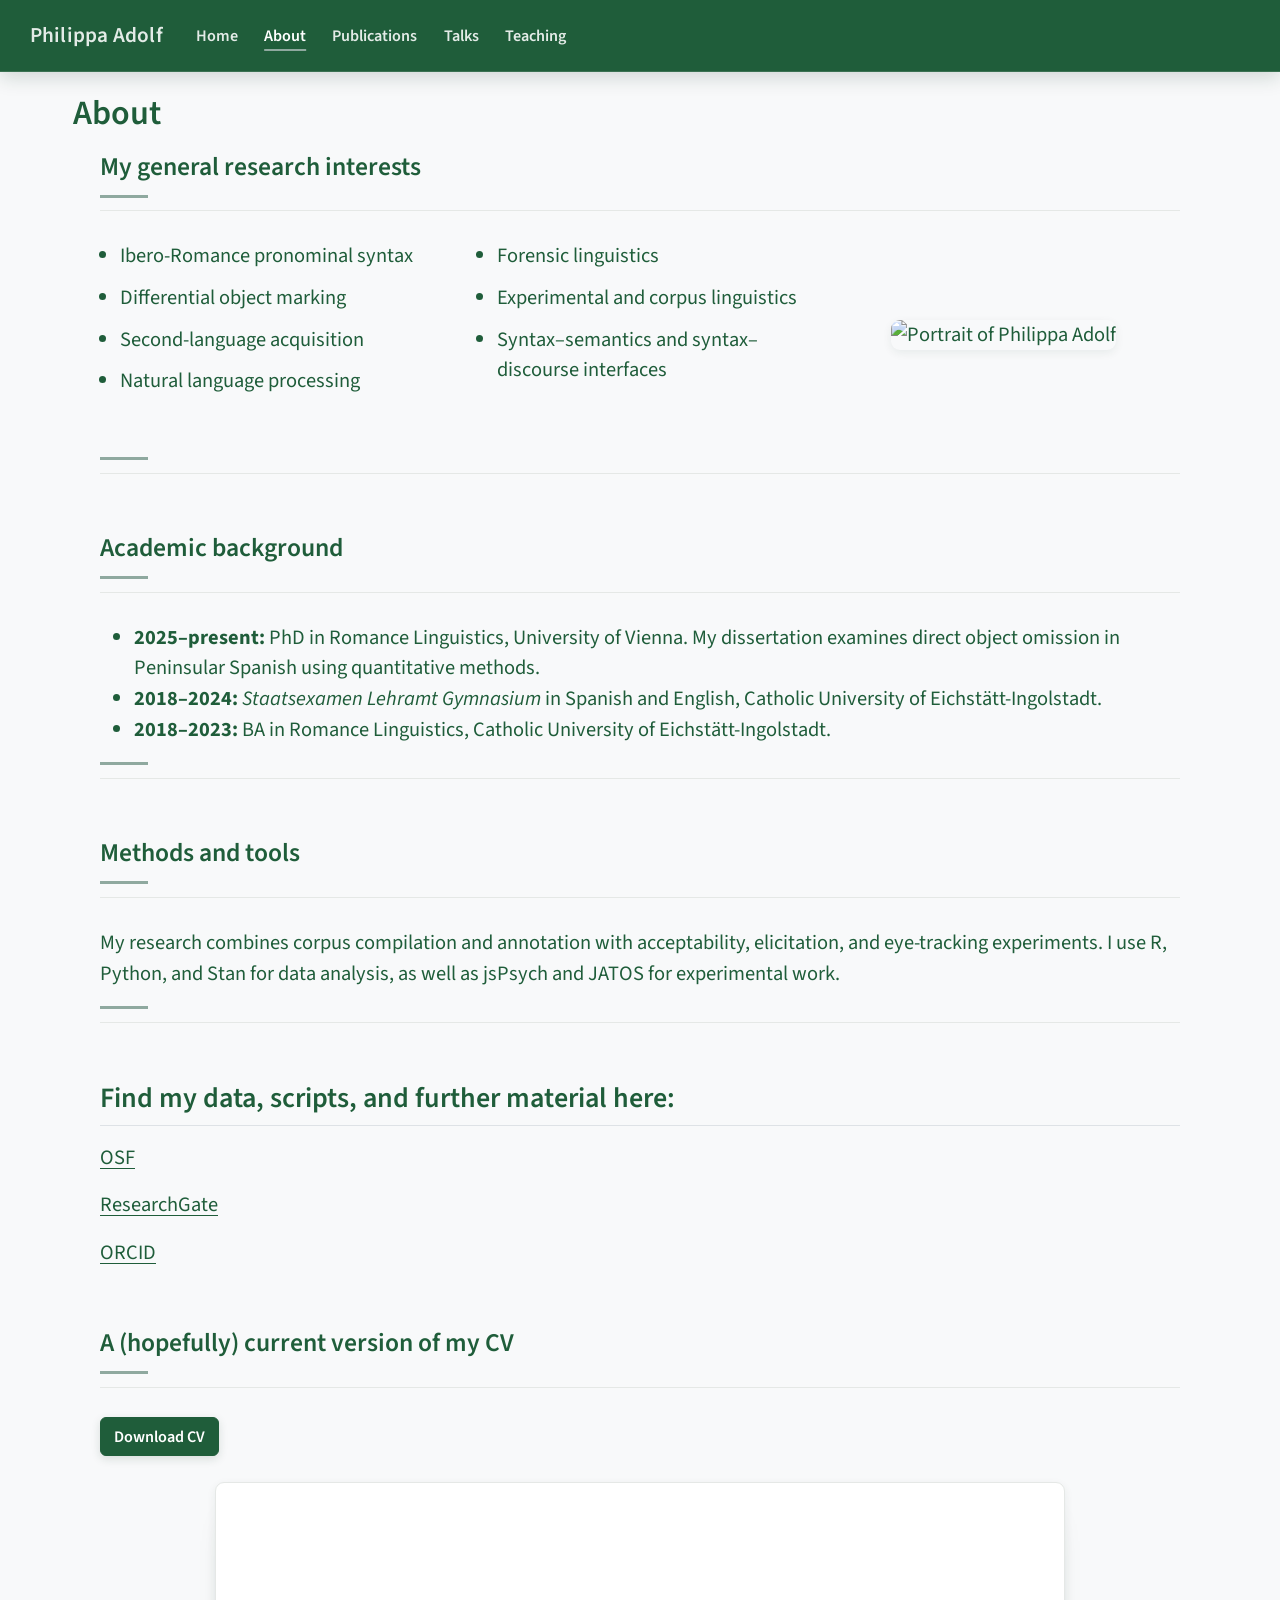
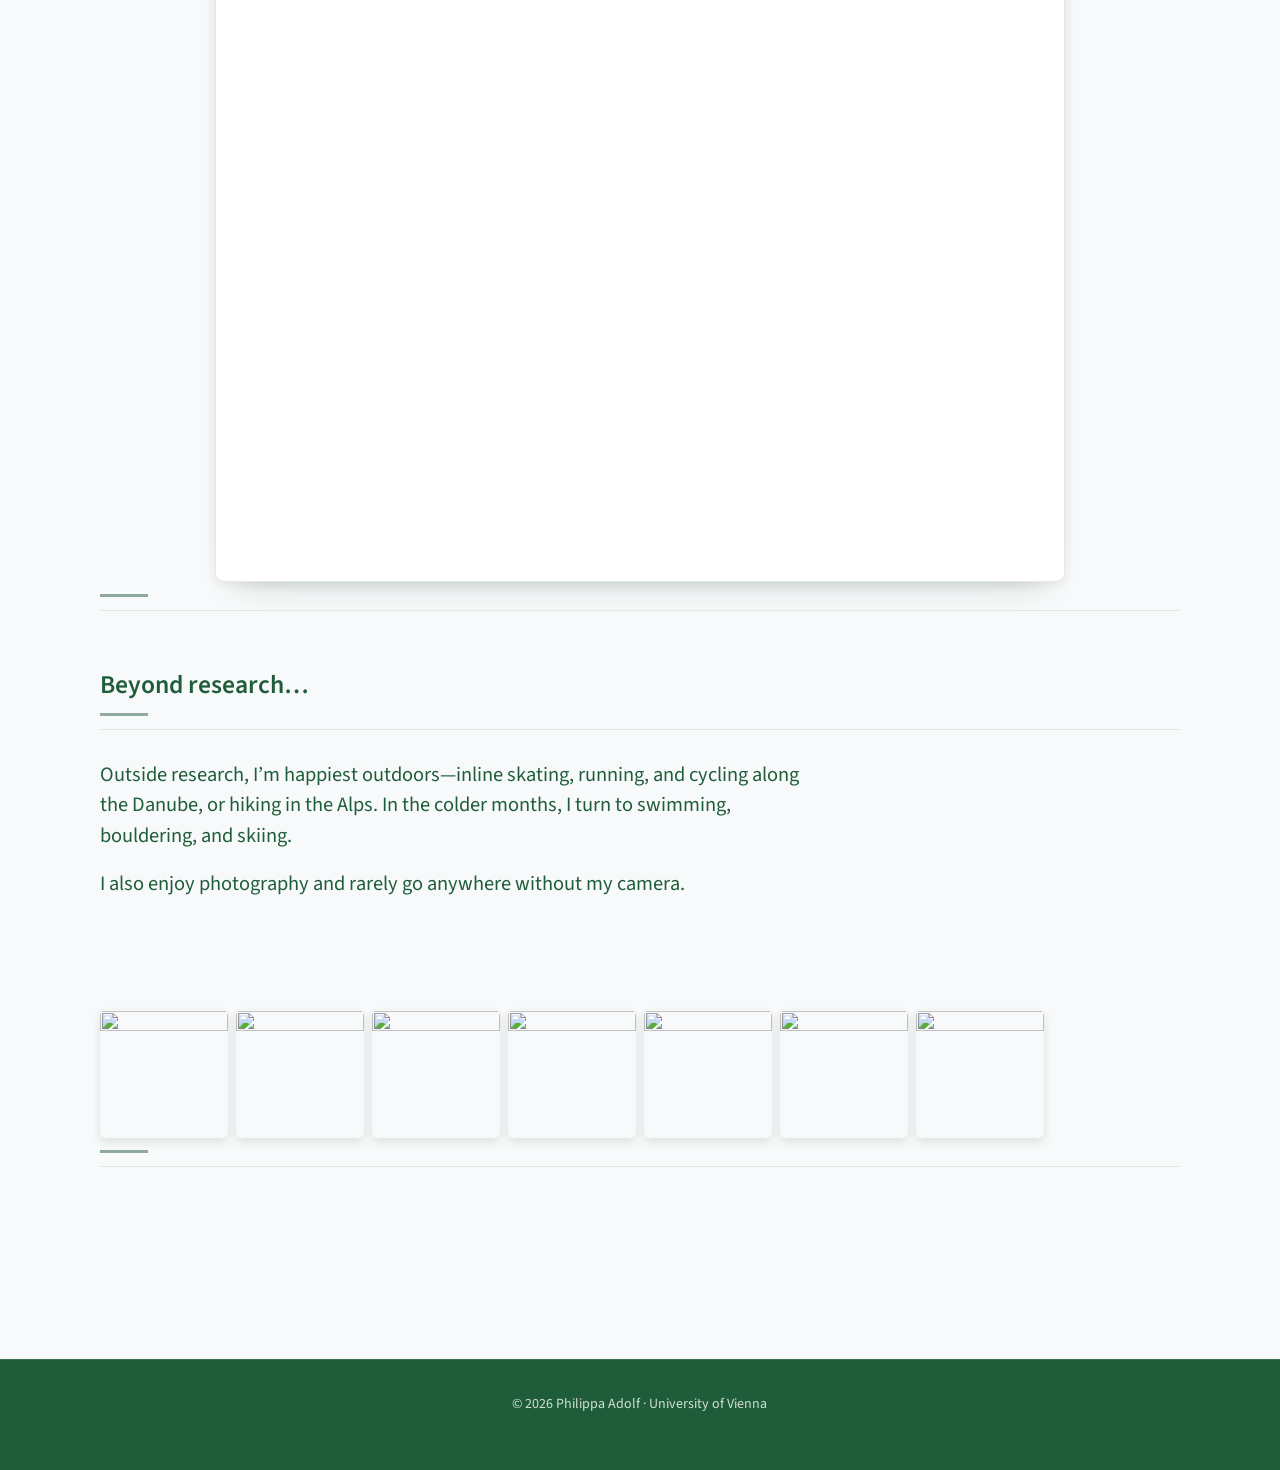
==== docs/about.html @ 397633b7 "Update site content and responsive design" ====
<!DOCTYPE html>
<html xmlns="http://www.w3.org/1999/xhtml" lang="en" xml:lang="en"><head>

<meta charset="utf-8">
<meta name="generator" content="quarto-1.6.40">

<meta name="viewport" content="width=device-width, initial-scale=1.0, user-scalable=yes">


<title>About – Philippa Adolf</title>
<style>
code{white-space: pre-wrap;}
span.smallcaps{font-variant: small-caps;}
div.columns{display: flex; gap: min(4vw, 1.5em);}
div.column{flex: auto; overflow-x: auto;}
div.hanging-indent{margin-left: 1.5em; text-indent: -1.5em;}
ul.task-list{list-style: none;}
ul.task-list li input[type="checkbox"] {
  width: 0.8em;
  margin: 0 0.8em 0.2em -1em; /* quarto-specific, see https://github.com/quarto-dev/quarto-cli/issues/4556 */ 
  vertical-align: middle;
}
</style>


<script src="site_libs/quarto-nav/quarto-nav.js"></script>
<script src="site_libs/quarto-nav/headroom.min.js"></script>
<script src="site_libs/clipboard/clipboard.min.js"></script>
<script src="site_libs/quarto-search/autocomplete.umd.js"></script>
<script src="site_libs/quarto-search/fuse.min.js"></script>
<script src="site_libs/quarto-search/quarto-search.js"></script>
<meta name="quarto:offset" content="./">
<script src="site_libs/quarto-html/quarto.js"></script>
<script src="site_libs/quarto-html/popper.min.js"></script>
<script src="site_libs/quarto-html/tippy.umd.min.js"></script>
<script src="site_libs/quarto-html/anchor.min.js"></script>
<link href="site_libs/quarto-html/tippy.css" rel="stylesheet">
<link href="site_libs/quarto-html/quarto-syntax-highlighting-549806ee2085284f45b00abea8c6df48.css" rel="stylesheet" id="quarto-text-highlighting-styles">
<script src="site_libs/bootstrap/bootstrap.min.js"></script>
<link href="site_libs/bootstrap/bootstrap-icons.css" rel="stylesheet">
<link href="site_libs/bootstrap/bootstrap-be253e91b1565eda34fd214d72fdf50b.min.css" rel="stylesheet" append-hash="true" id="quarto-bootstrap" data-mode="light">
<script src="site_libs/quarto-contrib/iconify-2.1.0/iconify-icon.min.js"></script>
<script id="quarto-search-options" type="application/json">{
  "location": "navbar",
  "copy-button": false,
  "collapse-after": 3,
  "panel-placement": "end",
  "type": "overlay",
  "limit": 50,
  "keyboard-shortcut": [
    "f",
    "/",
    "s"
  ],
  "show-item-context": false,
  "language": {
    "search-no-results-text": "No results",
    "search-matching-documents-text": "matching documents",
    "search-copy-link-title": "Copy link to search",
    "search-hide-matches-text": "Hide additional matches",
    "search-more-match-text": "more match in this document",
    "search-more-matches-text": "more matches in this document",
    "search-clear-button-title": "Clear",
    "search-text-placeholder": "",
    "search-detached-cancel-button-title": "Cancel",
    "search-submit-button-title": "Submit",
    "search-label": "Search"
  }
}</script>
<style>html{ scroll-behavior: smooth; }</style>


</head>

<body class="nav-fixed">

<div id="quarto-search-results"></div>
  <header id="quarto-header" class="headroom fixed-top">
    <nav class="navbar navbar-expand-lg " data-bs-theme="dark">
      <div class="navbar-container container-fluid">
      <div class="navbar-brand-container mx-auto">
    <a class="navbar-brand" href="./index.html">
    <span class="navbar-title">Philippa Adolf</span>
    </a>
  </div>
            <div id="quarto-search" class="" title="Search"></div>
          <button class="navbar-toggler" type="button" data-bs-toggle="collapse" data-bs-target="#navbarCollapse" aria-controls="navbarCollapse" role="menu" aria-expanded="false" aria-label="Toggle navigation" onclick="if (window.quartoToggleHeadroom) { window.quartoToggleHeadroom(); }">
  <span class="navbar-toggler-icon"></span>
</button>
          <div class="collapse navbar-collapse" id="navbarCollapse">
            <ul class="navbar-nav navbar-nav-scroll me-auto">
  <li class="nav-item">
    <a class="nav-link" href="./index.html"> 
<span class="menu-text">Home</span></a>
  </li>  
  <li class="nav-item">
    <a class="nav-link active" href="./about.html" aria-current="page"> 
<span class="menu-text">About</span></a>
  </li>  
  <li class="nav-item">
    <a class="nav-link" href="./publications.html"> 
<span class="menu-text">Publications</span></a>
  </li>  
  <li class="nav-item">
    <a class="nav-link" href="./talks.html"> 
<span class="menu-text">Talks</span></a>
  </li>  
  <li class="nav-item">
    <a class="nav-link" href="./teaching.html"> 
<span class="menu-text">Teaching</span></a>
  </li>  
</ul>
          </div> <!-- /navcollapse -->
            <div class="quarto-navbar-tools">
</div>
      </div> <!-- /container-fluid -->
    </nav>
</header>
<!-- content -->
<div id="quarto-content" class="quarto-container page-columns page-rows-contents page-layout-full page-navbar">
<!-- sidebar -->
<!-- margin-sidebar -->
    
<!-- main -->
<main class="content column-page" id="quarto-document-content">

<header id="title-block-header" class="quarto-title-block default">
<div class="quarto-title">
<h1 class="title">About</h1>
</div>



<div class="quarto-title-meta column-page">

    
  
    
  </div>
  


</header>


<div class="content-container">
<section id="my-general-research-interests" class="level2 section-title">
<h2 class="section-title anchored" data-anchor-id="my-general-research-interests">My general research interests</h2>
<div class="about-grid">
<div class="about-text">
<div class="interest-list">
<ul>
<li>Ibero-Romance pronominal syntax</li>
<li>Differential object marking</li>
<li>Second-language acquisition</li>
<li>Natural language processing</li>
<li>Forensic linguistics</li>
<li>Experimental and corpus linguistics</li>
<li>Syntax–semantics and syntax–discourse interfaces</li>
</ul>
</div>
</div>
<div class="about-image">
<p><img src="material/PhilippaPortrait.png" class="img-fluid" alt="Portrait of Philippa Adolf"></p>
</div>
</div>
</section>
<section id="academic-background" class="level2 section-title">
<h2 class="section-title anchored" data-anchor-id="academic-background">Academic background</h2>
<ul>
<li><strong>2025–present:</strong> PhD in Romance Linguistics, University of Vienna. My dissertation examines direct object omission in Peninsular Spanish using quantitative methods.</li>
<li><strong>2018–2024:</strong> <em>Staatsexamen Lehramt Gymnasium</em> in Spanish and English, Catholic University of Eichstätt-Ingolstadt.</li>
<li><strong>2018–2023:</strong> BA in Romance Linguistics, Catholic University of Eichstätt-Ingolstadt.</li>
</ul>
</section>
<section id="methods-and-tools" class="level2 section-title">
<h2 class="section-title anchored" data-anchor-id="methods-and-tools">Methods and tools</h2>
<p>My research combines corpus compilation and annotation with acceptability, elicitation, and eye-tracking experiments. I use R, Python, and Stan for data analysis, as well as jsPsych and JATOS for experimental work.</p>
</section>
<section id="find-my-data-scripts-and-further-material-here" class="level2">
<h2 class="anchored" data-anchor-id="find-my-data-scripts-and-further-material-here">Find my data, scripts, and further material here:</h2>
<div class="contact-info">
<p><iconify-icon role="img" inline="" icon="simple-icons:osf" aria-label="Icon osf from simple-icons Iconify.design set." title="Icon osf from simple-icons Iconify.design set."></iconify-icon> <a href="https://osf.io/wrq2a/">OSF</a> <br></p>
<p><iconify-icon role="img" inline="" icon="academicons:researchgate-square" aria-label="Icon researchgate-square from academicons Iconify.design set." title="Icon researchgate-square from academicons Iconify.design set."></iconify-icon> <a href="https://www.researchgate.net/profile/Philippa-Adolf-3?ev=hdr_xprf">ResearchGate</a> <br></p>
<p><iconify-icon role="img" inline="" icon="simple-icons:orcid" aria-label="Icon orcid from simple-icons Iconify.design set." title="Icon orcid from simple-icons Iconify.design set."></iconify-icon> <a href="https://orcid.org/0009-0006-3710-7030">ORCID</a></p>
</div>
</section>
<section id="a-hopefully-current-version-of-my-cv" class="level2 section-title">
<h2 class="section-title anchored" data-anchor-id="a-hopefully-current-version-of-my-cv">A (hopefully) current version of my CV</h2>
<p><a href="material/cv_typst.pdf" class="btn btn-primary">Download CV</a></p>
<iframe src="material/cv_typst.pdf" width="80%" height="800" loading="lazy" title="Curriculum vitae of Philippa Adolf" class="cv-frame">
</iframe>
</section>
<section id="beyond-research" class="level2 section-title">
<h2 class="section-title anchored" data-anchor-id="beyond-research">Beyond research…</h2>
<div class="about-grid">
<div class="about-text">
<p>Outside research, I’m happiest outdoors—inline skating, running, and cycling along the Danube, or hiking in the Alps. In the colder months, I turn to swimming, bouldering, and skiing.</p>
<p>I also enjoy photography and rarely go anywhere without my camera.</p>
</div>
<div class="photo-gallery">
<p><img src="photos/biking.JPEG" class="img-fluid"> <img src="photos/bouldering.jpg" class="img-fluid"> <img src="photos/hiking.JPG" class="img-fluid"> <img src="photos/photography.jpg" class="img-fluid"> <img src="photos/brasil.JPG" class="img-fluid"> <img src="photos/snow.jpeg" class="img-fluid"> <img src="photos/viaferrata2.JPG" class="img-fluid"></p>
</div>
</div>
</section>
</div>



</main> <!-- /main -->
<script id="quarto-html-after-body" type="application/javascript">
window.document.addEventListener("DOMContentLoaded", function (event) {
  const toggleBodyColorMode = (bsSheetEl) => {
    const mode = bsSheetEl.getAttribute("data-mode");
    const bodyEl = window.document.querySelector("body");
    if (mode === "dark") {
      bodyEl.classList.add("quarto-dark");
      bodyEl.classList.remove("quarto-light");
    } else {
      bodyEl.classList.add("quarto-light");
      bodyEl.classList.remove("quarto-dark");
    }
  }
  const toggleBodyColorPrimary = () => {
    const bsSheetEl = window.document.querySelector("link#quarto-bootstrap");
    if (bsSheetEl) {
      toggleBodyColorMode(bsSheetEl);
    }
  }
  toggleBodyColorPrimary();  
  const icon = "";
  const anchorJS = new window.AnchorJS();
  anchorJS.options = {
    placement: 'right',
    icon: icon
  };
  anchorJS.add('.anchored');
  const isCodeAnnotation = (el) => {
    for (const clz of el.classList) {
      if (clz.startsWith('code-annotation-')) {                     
        return true;
      }
    }
    return false;
  }
  const onCopySuccess = function(e) {
    // button target
    const button = e.trigger;
    // don't keep focus
    button.blur();
    // flash "checked"
    button.classList.add('code-copy-button-checked');
    var currentTitle = button.getAttribute("title");
    button.setAttribute("title", "Copied!");
    let tooltip;
    if (window.bootstrap) {
      button.setAttribute("data-bs-toggle", "tooltip");
      button.setAttribute("data-bs-placement", "left");
      button.setAttribute("data-bs-title", "Copied!");
      tooltip = new bootstrap.Tooltip(button, 
        { trigger: "manual", 
          customClass: "code-copy-button-tooltip",
          offset: [0, -8]});
      tooltip.show();    
    }
    setTimeout(function() {
      if (tooltip) {
        tooltip.hide();
        button.removeAttribute("data-bs-title");
        button.removeAttribute("data-bs-toggle");
        button.removeAttribute("data-bs-placement");
      }
      button.setAttribute("title", currentTitle);
      button.classList.remove('code-copy-button-checked');
    }, 1000);
    // clear code selection
    e.clearSelection();
  }
  const getTextToCopy = function(trigger) {
      const codeEl = trigger.previousElementSibling.cloneNode(true);
      for (const childEl of codeEl.children) {
        if (isCodeAnnotation(childEl)) {
          childEl.remove();
        }
      }
      return codeEl.innerText;
  }
  const clipboard = new window.ClipboardJS('.code-copy-button:not([data-in-quarto-modal])', {
    text: getTextToCopy
  });
  clipboard.on('success', onCopySuccess);
  if (window.document.getElementById('quarto-embedded-source-code-modal')) {
    const clipboardModal = new window.ClipboardJS('.code-copy-button[data-in-quarto-modal]', {
      text: getTextToCopy,
      container: window.document.getElementById('quarto-embedded-source-code-modal')
    });
    clipboardModal.on('success', onCopySuccess);
  }
    var localhostRegex = new RegExp(/^(?:http|https):\/\/localhost\:?[0-9]*\//);
    var mailtoRegex = new RegExp(/^mailto:/);
      var filterRegex = new RegExp('/' + window.location.host + '/');
    var isInternal = (href) => {
        return filterRegex.test(href) || localhostRegex.test(href) || mailtoRegex.test(href);
    }
    // Inspect non-navigation links and adorn them if external
 	var links = window.document.querySelectorAll('a[href]:not(.nav-link):not(.navbar-brand):not(.toc-action):not(.sidebar-link):not(.sidebar-item-toggle):not(.pagination-link):not(.no-external):not([aria-hidden]):not(.dropdown-item):not(.quarto-navigation-tool):not(.about-link)');
    for (var i=0; i<links.length; i++) {
      const link = links[i];
      if (!isInternal(link.href)) {
        // undo the damage that might have been done by quarto-nav.js in the case of
        // links that we want to consider external
        if (link.dataset.originalHref !== undefined) {
          link.href = link.dataset.originalHref;
        }
      }
    }
  function tippyHover(el, contentFn, onTriggerFn, onUntriggerFn) {
    const config = {
      allowHTML: true,
      maxWidth: 500,
      delay: 100,
      arrow: false,
      appendTo: function(el) {
          return el.parentElement;
      },
      interactive: true,
      interactiveBorder: 10,
      theme: 'quarto',
      placement: 'bottom-start',
    };
    if (contentFn) {
      config.content = contentFn;
    }
    if (onTriggerFn) {
      config.onTrigger = onTriggerFn;
    }
    if (onUntriggerFn) {
      config.onUntrigger = onUntriggerFn;
    }
    window.tippy(el, config); 
  }
  const noterefs = window.document.querySelectorAll('a[role="doc-noteref"]');
  for (var i=0; i<noterefs.length; i++) {
    const ref = noterefs[i];
    tippyHover(ref, function() {
      // use id or data attribute instead here
      let href = ref.getAttribute('data-footnote-href') || ref.getAttribute('href');
      try { href = new URL(href).hash; } catch {}
      const id = href.replace(/^#\/?/, "");
      const note = window.document.getElementById(id);
      if (note) {
        return note.innerHTML;
      } else {
        return "";
      }
    });
  }
  const xrefs = window.document.querySelectorAll('a.quarto-xref');
  const processXRef = (id, note) => {
    // Strip column container classes
    const stripColumnClz = (el) => {
      el.classList.remove("page-full", "page-columns");
      if (el.children) {
        for (const child of el.children) {
          stripColumnClz(child);
        }
      }
    }
    stripColumnClz(note)
    if (id === null || id.startsWith('sec-')) {
      // Special case sections, only their first couple elements
      const container = document.createElement("div");
      if (note.children && note.children.length > 2) {
        container.appendChild(note.children[0].cloneNode(true));
        for (let i = 1; i < note.children.length; i++) {
          const child = note.children[i];
          if (child.tagName === "P" && child.innerText === "") {
            continue;
          } else {
            container.appendChild(child.cloneNode(true));
            break;
          }
        }
        if (window.Quarto?.typesetMath) {
          window.Quarto.typesetMath(container);
        }
        return container.innerHTML
      } else {
        if (window.Quarto?.typesetMath) {
          window.Quarto.typesetMath(note);
        }
        return note.innerHTML;
      }
    } else {
      // Remove any anchor links if they are present
      const anchorLink = note.querySelector('a.anchorjs-link');
      if (anchorLink) {
        anchorLink.remove();
      }
      if (window.Quarto?.typesetMath) {
        window.Quarto.typesetMath(note);
      }
      if (note.classList.contains("callout")) {
        return note.outerHTML;
      } else {
        return note.innerHTML;
      }
    }
  }
  for (var i=0; i<xrefs.length; i++) {
    const xref = xrefs[i];
    tippyHover(xref, undefined, function(instance) {
      instance.disable();
      let url = xref.getAttribute('href');
      let hash = undefined; 
      if (url.startsWith('#')) {
        hash = url;
      } else {
        try { hash = new URL(url).hash; } catch {}
      }
      if (hash) {
        const id = hash.replace(/^#\/?/, "");
        const note = window.document.getElementById(id);
        if (note !== null) {
          try {
            const html = processXRef(id, note.cloneNode(true));
            instance.setContent(html);
          } finally {
            instance.enable();
            instance.show();
          }
        } else {
          // See if we can fetch this
          fetch(url.split('#')[0])
          .then(res => res.text())
          .then(html => {
            const parser = new DOMParser();
            const htmlDoc = parser.parseFromString(html, "text/html");
            const note = htmlDoc.getElementById(id);
            if (note !== null) {
              const html = processXRef(id, note);
              instance.setContent(html);
            } 
          }).finally(() => {
            instance.enable();
            instance.show();
          });
        }
      } else {
        // See if we can fetch a full url (with no hash to target)
        // This is a special case and we should probably do some content thinning / targeting
        fetch(url)
        .then(res => res.text())
        .then(html => {
          const parser = new DOMParser();
          const htmlDoc = parser.parseFromString(html, "text/html");
          const note = htmlDoc.querySelector('main.content');
          if (note !== null) {
            // This should only happen for chapter cross references
            // (since there is no id in the URL)
            // remove the first header
            if (note.children.length > 0 && note.children[0].tagName === "HEADER") {
              note.children[0].remove();
            }
            const html = processXRef(null, note);
            instance.setContent(html);
          } 
        }).finally(() => {
          instance.enable();
          instance.show();
        });
      }
    }, function(instance) {
    });
  }
      let selectedAnnoteEl;
      const selectorForAnnotation = ( cell, annotation) => {
        let cellAttr = 'data-code-cell="' + cell + '"';
        let lineAttr = 'data-code-annotation="' +  annotation + '"';
        const selector = 'span[' + cellAttr + '][' + lineAttr + ']';
        return selector;
      }
      const selectCodeLines = (annoteEl) => {
        const doc = window.document;
        const targetCell = annoteEl.getAttribute("data-target-cell");
        const targetAnnotation = annoteEl.getAttribute("data-target-annotation");
        const annoteSpan = window.document.querySelector(selectorForAnnotation(targetCell, targetAnnotation));
        const lines = annoteSpan.getAttribute("data-code-lines").split(",");
        const lineIds = lines.map((line) => {
          return targetCell + "-" + line;
        })
        let top = null;
        let height = null;
        let parent = null;
        if (lineIds.length > 0) {
            //compute the position of the single el (top and bottom and make a div)
            const el = window.document.getElementById(lineIds[0]);
            top = el.offsetTop;
            height = el.offsetHeight;
            parent = el.parentElement.parentElement;
          if (lineIds.length > 1) {
            const lastEl = window.document.getElementById(lineIds[lineIds.length - 1]);
            const bottom = lastEl.offsetTop + lastEl.offsetHeight;
            height = bottom - top;
          }
          if (top !== null && height !== null && parent !== null) {
            // cook up a div (if necessary) and position it 
            let div = window.document.getElementById("code-annotation-line-highlight");
            if (div === null) {
              div = window.document.createElement("div");
              div.setAttribute("id", "code-annotation-line-highlight");
              div.style.position = 'absolute';
              parent.appendChild(div);
            }
            div.style.top = top - 2 + "px";
            div.style.height = height + 4 + "px";
            div.style.left = 0;
            let gutterDiv = window.document.getElementById("code-annotation-line-highlight-gutter");
            if (gutterDiv === null) {
              gutterDiv = window.document.createElement("div");
              gutterDiv.setAttribute("id", "code-annotation-line-highlight-gutter");
              gutterDiv.style.position = 'absolute';
              const codeCell = window.document.getElementById(targetCell);
              const gutter = codeCell.querySelector('.code-annotation-gutter');
              gutter.appendChild(gutterDiv);
            }
            gutterDiv.style.top = top - 2 + "px";
            gutterDiv.style.height = height + 4 + "px";
          }
          selectedAnnoteEl = annoteEl;
        }
      };
      const unselectCodeLines = () => {
        const elementsIds = ["code-annotation-line-highlight", "code-annotation-line-highlight-gutter"];
        elementsIds.forEach((elId) => {
          const div = window.document.getElementById(elId);
          if (div) {
            div.remove();
          }
        });
        selectedAnnoteEl = undefined;
      };
        // Handle positioning of the toggle
    window.addEventListener(
      "resize",
      throttle(() => {
        elRect = undefined;
        if (selectedAnnoteEl) {
          selectCodeLines(selectedAnnoteEl);
        }
      }, 10)
    );
    function throttle(fn, ms) {
    let throttle = false;
    let timer;
      return (...args) => {
        if(!throttle) { // first call gets through
            fn.apply(this, args);
            throttle = true;
        } else { // all the others get throttled
            if(timer) clearTimeout(timer); // cancel #2
            timer = setTimeout(() => {
              fn.apply(this, args);
              timer = throttle = false;
            }, ms);
        }
      };
    }
      // Attach click handler to the DT
      const annoteDls = window.document.querySelectorAll('dt[data-target-cell]');
      for (const annoteDlNode of annoteDls) {
        annoteDlNode.addEventListener('click', (event) => {
          const clickedEl = event.target;
          if (clickedEl !== selectedAnnoteEl) {
            unselectCodeLines();
            const activeEl = window.document.querySelector('dt[data-target-cell].code-annotation-active');
            if (activeEl) {
              activeEl.classList.remove('code-annotation-active');
            }
            selectCodeLines(clickedEl);
            clickedEl.classList.add('code-annotation-active');
          } else {
            // Unselect the line
            unselectCodeLines();
            clickedEl.classList.remove('code-annotation-active');
          }
        });
      }
  const findCites = (el) => {
    const parentEl = el.parentElement;
    if (parentEl) {
      const cites = parentEl.dataset.cites;
      if (cites) {
        return {
          el,
          cites: cites.split(' ')
        };
      } else {
        return findCites(el.parentElement)
      }
    } else {
      return undefined;
    }
  };
  var bibliorefs = window.document.querySelectorAll('a[role="doc-biblioref"]');
  for (var i=0; i<bibliorefs.length; i++) {
    const ref = bibliorefs[i];
    const citeInfo = findCites(ref);
    if (citeInfo) {
      tippyHover(citeInfo.el, function() {
        var popup = window.document.createElement('div');
        citeInfo.cites.forEach(function(cite) {
          var citeDiv = window.document.createElement('div');
          citeDiv.classList.add('hanging-indent');
          citeDiv.classList.add('csl-entry');
          var biblioDiv = window.document.getElementById('ref-' + cite);
          if (biblioDiv) {
            citeDiv.innerHTML = biblioDiv.innerHTML;
          }
          popup.appendChild(citeDiv);
        });
        return popup.innerHTML;
      });
    }
  }
});
</script>
</div> <!-- /content -->
<footer class="footer">
  <div class="nav-footer">
    <div class="nav-footer-left">
      &nbsp;
    </div>   
    <div class="nav-footer-center">
<p>© 2026 Philippa Adolf · University of Vienna</p>
</div>
    <div class="nav-footer-right">
      &nbsp;
    </div>
  </div>
</footer>




<script src="site_libs/quarto-html/zenscroll-min.js"></script>
</body></html>
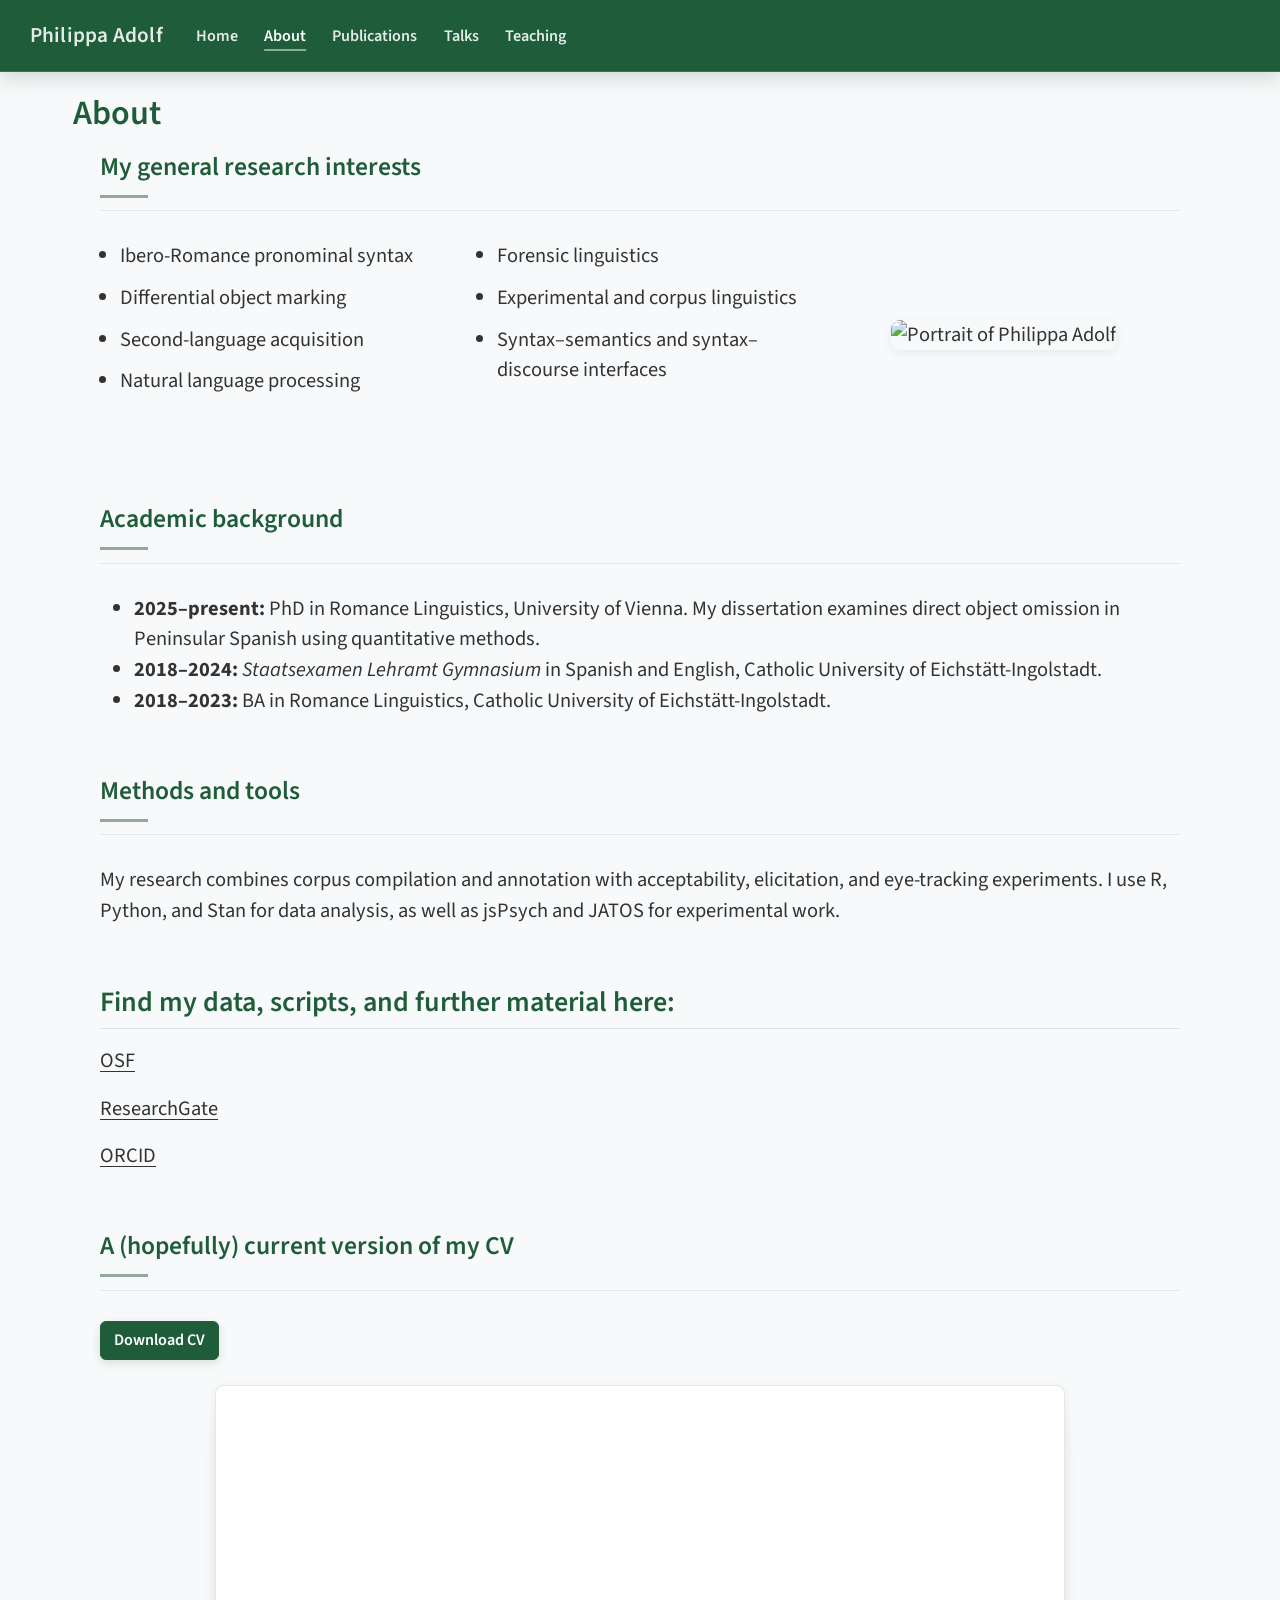
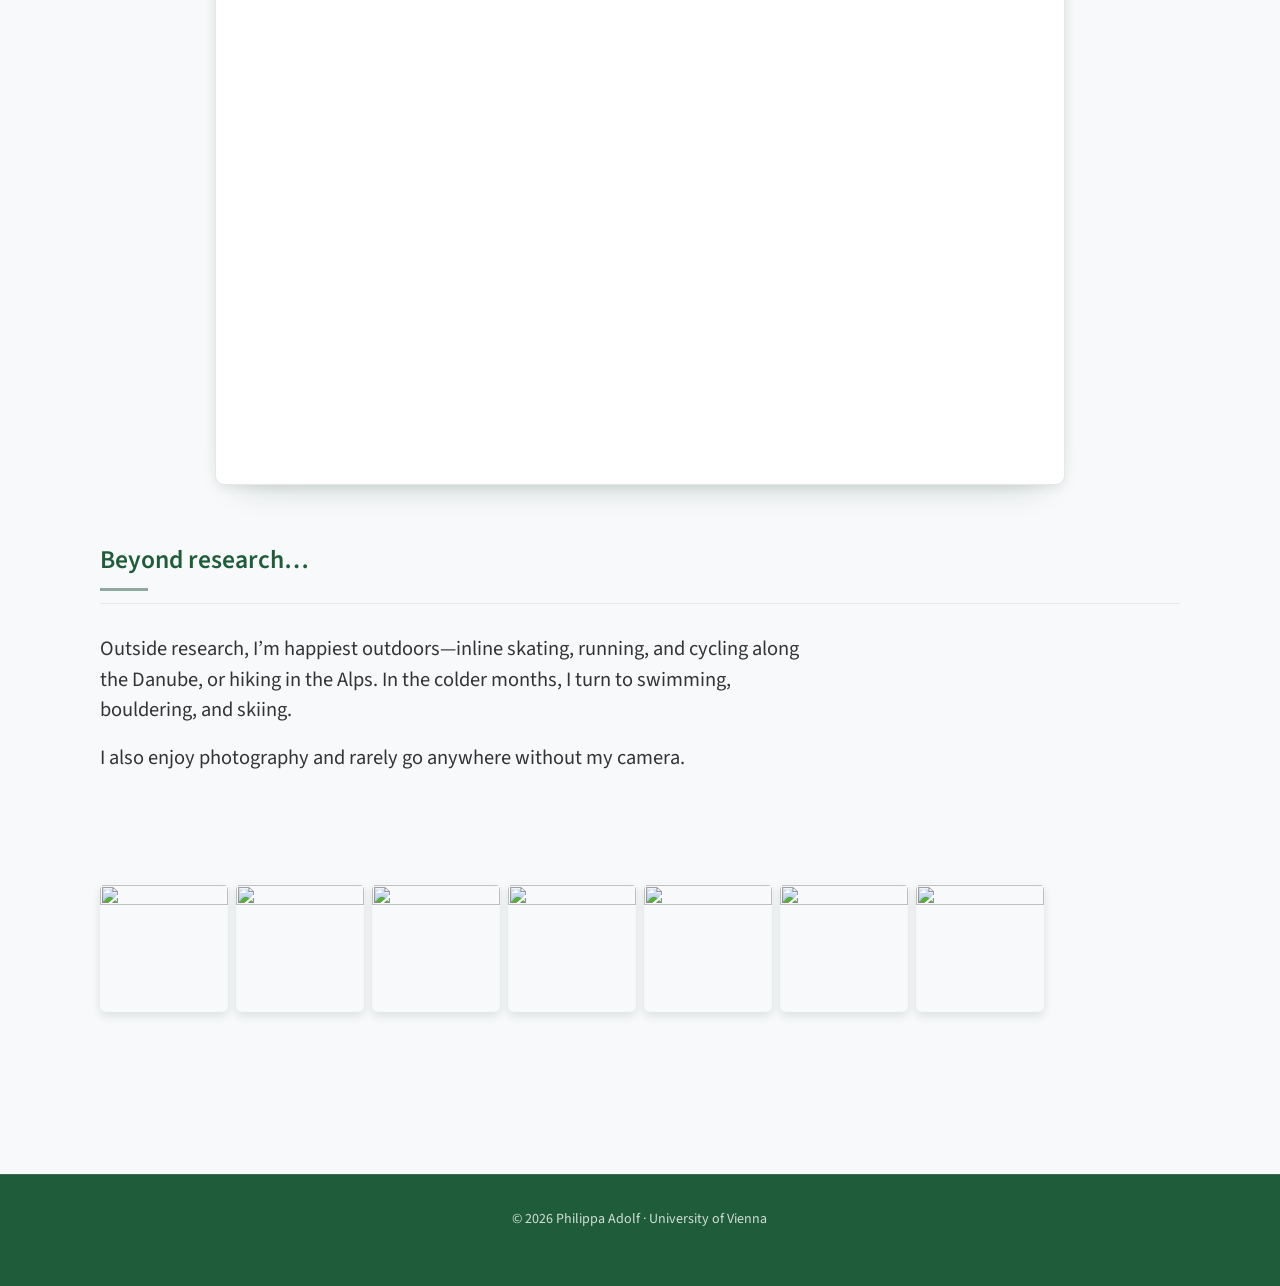
==== commit df7dc14f: "Refine website text and heading colors" ====
--- a/docs/about.html
+++ b/docs/about.html
@@ -38,7 +38,7 @@
 <link href="site_libs/quarto-html/quarto-syntax-highlighting-549806ee2085284f45b00abea8c6df48.css" rel="stylesheet" id="quarto-text-highlighting-styles">
 <script src="site_libs/bootstrap/bootstrap.min.js"></script>
 <link href="site_libs/bootstrap/bootstrap-icons.css" rel="stylesheet">
-<link href="site_libs/bootstrap/bootstrap-be253e91b1565eda34fd214d72fdf50b.min.css" rel="stylesheet" append-hash="true" id="quarto-bootstrap" data-mode="light">
+<link href="site_libs/bootstrap/bootstrap-6e7e4b6040c4a80bfa450d3ddbff96f0.min.css" rel="stylesheet" append-hash="true" id="quarto-bootstrap" data-mode="light">
 <script src="site_libs/quarto-contrib/iconify-2.1.0/iconify-icon.min.js"></script>
 <script id="quarto-search-options" type="application/json">{
   "location": "navbar",
